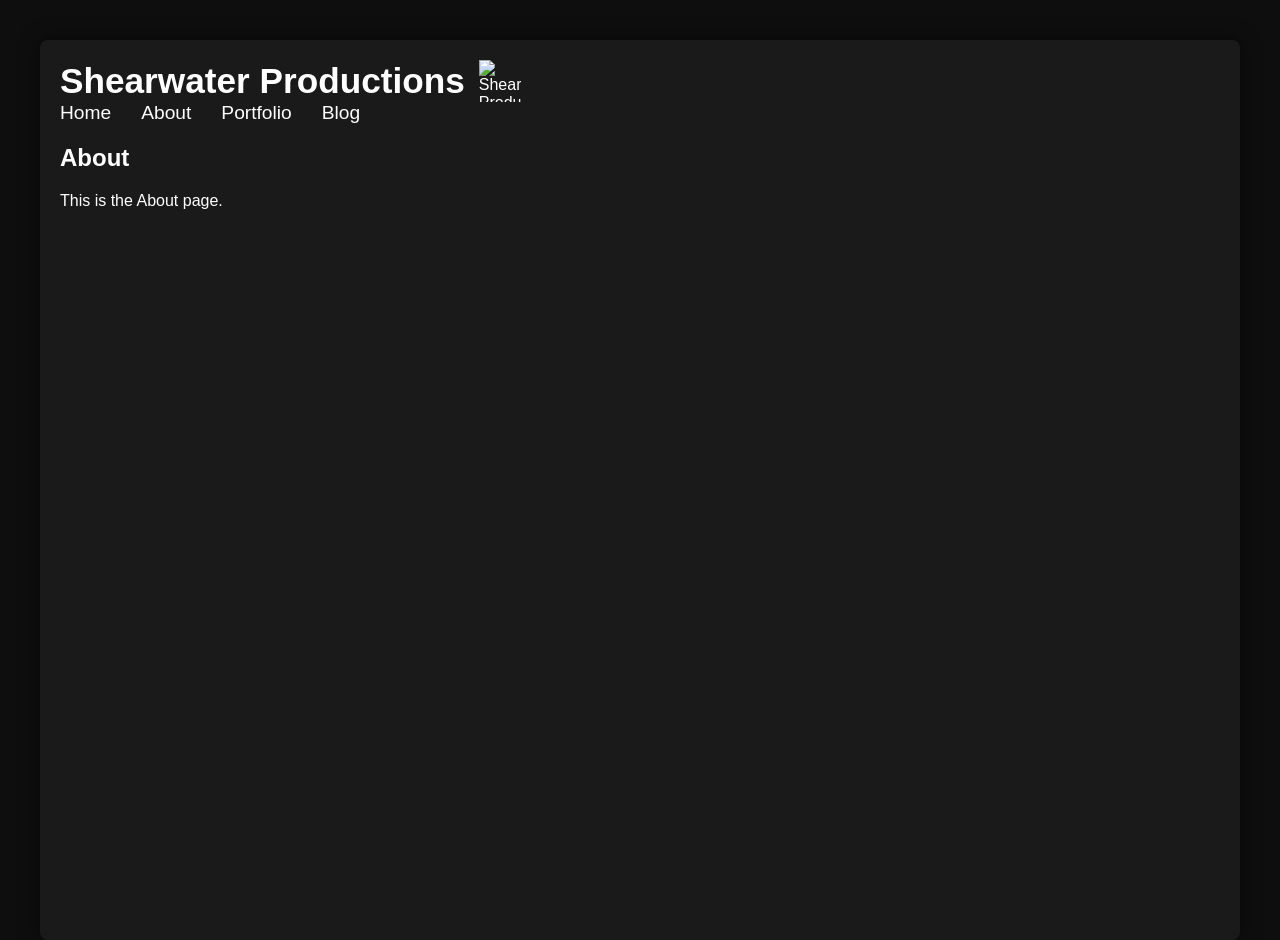
==== about.html @ 6f786496 "about.html" ====
<!DOCTYPE html>
<html>
<head>
  <title>About, Shearwater Productions</title>
  <link rel="stylesheet" href="assets/style.css">
</head>
<body>
  <div class="page">
    <div class="main">
      <header class="top-bar">
        <div class="brand">
          <h1>Shearwater Productions</h1>
          <img src="assets/logo.png" alt="Shearwater Productions logo" class="logo">
        </div>

        <nav class="nav-menu">
          <a href="index.html">Home</a>
          <a href="about.html">About</a>
          <a href="portfolio.html">Portfolio</a>
          <a href="blog.html">Blog</a>
        </nav>
      </header>

      <section>
        <h2>About</h2>
        <p>This is the About page.</p>
      </section>
    </div>
  </div>
</body>
</html>
---- assets/style.css ----
/* FULL PAGE BACKGROUND */
body {
  margin: 0;
  font-family: Arial, Helvetica, sans-serif;
  background: #0e0e0e;
  color: white;
}

/* OUTER WRAPPER */
.page {
  width: 100%;
  display: flex;
  justify-content: center;
  padding-top: 40px;
}

/* MAIN CONTENT COLUMN */
.main {
  width: 1200px;
  max-width: calc(100% - 40px);
  background: #1a1a1a;
  min-height: 100vh;
  padding: 20px;
  box-sizing: border-box;
  border-radius: 8px;
  box-shadow: 0 0 20px rgba(0,0,0,0.5);
}

/* HEADER */
header {
 .top-bar {
  display: flex;
  justify-content: space-between;
  align-items: center;
  border-bottom: 1px solid #333;
  padding-bottom: 18px;
  margin-bottom: 30px;
}

.brand {
  display: flex;
  align-items: center;
  gap: 14px;
}

.brand h1 {
  margin: 0;
  font-size: 2.2rem;
  color: white;
}

.logo {
  width: 42px;
  height: 42px;
  object-fit: contain;
}

.nav-menu {
  display: flex;
  gap: 30px;
}

.nav-menu a {
  color: white;
  text-decoration: none;
  font-size: 1.2rem;
}

.nav-menu a:hover {
  color: #4da6ff;
}
}

/* LINKS */
a {
  color: #4da6ff;
  text-decoration: none;
}
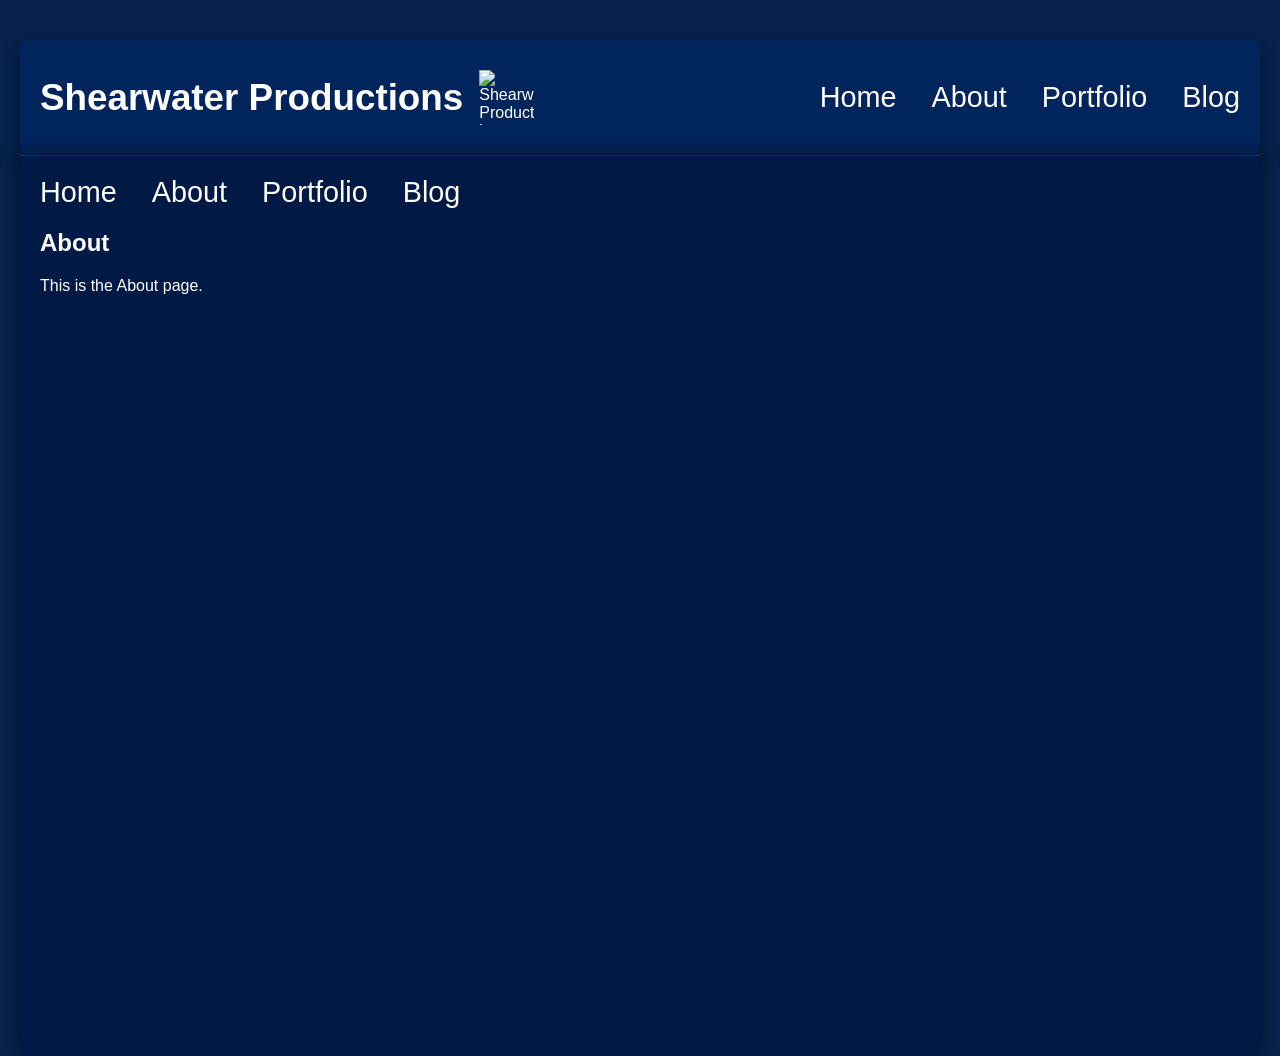
==== commit 7e034d10: "Update about.html" ====
--- a/about.html
+++ b/about.html
@@ -5,13 +5,23 @@
   <link rel="stylesheet" href="assets/style.css">
 </head>
 <body>
-  <div class="page">
-    <div class="main">
-      <header class="top-bar">
-        <div class="brand">
-          <h1>Shearwater Productions</h1>
-          <img src="assets/logo.png" alt="Shearwater Productions logo" class="logo">
-        </div>
+ <div class="page">
+
+  <header class="top-bar">
+    <div class="brand">
+      <h1>Shearwater Productions</h1>
+      <img src="assets/logo.png" alt="Shearwater Productions logo" class="logo">
+    </div>
+
+    <nav class="nav-menu">
+      <a href="index.html">Home</a>
+      <a href="about.html">About</a>
+      <a href="portfolio.html">Portfolio</a>
+      <a href="blog.html">Blog</a>
+    </nav>
+  </header>
+
+  <div class="main">
 
         <nav class="nav-menu">
           <a href="index.html">Home</a>
--- a/assets/style.css
+++ b/assets/style.css
@@ -2,7 +2,7 @@
 body {
   margin: 0;
   font-family: Arial, Helvetica, sans-serif;
-  background: #0e0e0e;
+  background: #07224d;
   color: white;
 }
 
@@ -10,69 +10,503 @@
 .page {
   width: 100%;
   display: flex;
-  justify-content: center;
+  flex-direction: column;
+  align-items: center;
   padding-top: 40px;
 }
 
 /* MAIN CONTENT COLUMN */
 .main {
-  width: 1200px;
+  width: 1300px;
   max-width: calc(100% - 40px);
-  background: #1a1a1a;
+  background: #001a45;
   min-height: 100vh;
   padding: 20px;
   box-sizing: border-box;
-  border-radius: 8px;
+
+  border-radius: 0 0 8px 8px;
   box-shadow: 0 0 20px rgba(0,0,0,0.5);
 }
 
-/* HEADER */
-header {
- .top-bar {
+.top-bar {
+  width: 1300px;
+  max-width: calc(100% - 40px);
+
   display: flex;
   justify-content: space-between;
   align-items: center;
+  gap: 30px;
+
+  padding: 30px 20px;
+  box-sizing: border-box;
+  margin-bottom: 0;
+
+  background: #00245c;
+  border-radius: 6px 6px 0 0;
   border-bottom: 1px solid #333;
-  padding-bottom: 18px;
-  margin-bottom: 30px;
-}
-
+
+  box-shadow: 0 4px 15px rgba(0,0,0,0.4);
+}
+
+/* BRAND AREA */
 .brand {
   display: flex;
   align-items: center;
-  gap: 14px;
+  gap: 16px;
 }
 
 .brand h1 {
   margin: 0;
-  font-size: 2.2rem;
-  color: white;
-}
-
+  font-size: 2.3rem;   /* 👈 bigger title */
+  white-space: nowrap;
+}
+
+/* LOGO */
 .logo {
-  width: 42px;
-  height: 42px;
+  width: 55px;         /* 👈 bigger logo */
+  height: 55px;
   object-fit: contain;
 }
 
+/* NAVIGATION */
 .nav-menu {
   display: flex;
-  gap: 30px;
+  gap: 35px;           /* 👈 more spacing between links */
+  align-items: center;
 }
 
 .nav-menu a {
   color: white;
   text-decoration: none;
-  font-size: 1.2rem;
+  font-size: 1.8rem;   /* 👈 bigger nav text */
+  font-weight: 500;
 }
 
 .nav-menu a:hover {
   color: #4da6ff;
 }
-}
-
-/* LINKS */
-a {
+                                  /* HERO SECTION */
+.hero {
+  display: flex;
+  justify-content: space-between;
+  align-items: stretch;
+  gap: 60px;                /* 👈 more space between text and image */
+  
+  padding: 40px 20px;      /* 👈 pushes content inward from edges */
+  
+  margin-bottom: 40px;
+  min-height: 380px;
+}
+
+.hero-text {
+  flex: 1;
+  display: flex;
+  flex-direction: column;
+  justify-content: center;
+}
+
+.hero-text h2 {
+  margin: 0 0 20px 0;
+  font-size: 3rem;
+  color: white;
+}
+
+.hero-text p {
+  margin: 0;
+  font-size: 1.5rem;
+  line-height: 1.6;
+  color: #e0e0e0;
+  max-width: 500px;
+}
+
+.hero-image {
+  width: 480px;
+}
+
+.hero-image img {
+  width: 100%;
+  height: 100%;
+  object-fit: cover;
+  border-radius: 20px;
+  display: block;
+}
+/* BUTTON SECTION */
+.cta-buttons {
+  display: flex;
+  justify-content: center;
+  gap: 60px;
+  margin: 70px 0;
+}
+
+/* EACH BUTTON BLOCK */
+.cta-item {
+  display: flex;
+  flex-direction: column;
+  align-items: center;
+  gap: 15px;
+}
+
+/* TEXT ABOVE BUTTON */
+.cta-item p {
+  margin: 0;
+  font-size: 1.5rem;
+  color: #ccc;
+}
+
+/* BASE BUTTON STYLE */
+.btn {
+  width: 320px;            /* 👈 forces same width */
+  height: 100px;            /* 👈 forces same height */
+  display: flex;
+  align-items: center;
+  justify-content: center;
+
+  font-size: 2rem;
+  font-weight: bold;
+  text-decoration: none;
+
+  border-radius: 12px;
+  transition: all 0.2s ease;
+}
+
+/* COLORS */
+.btn-blue {
+  background: #2d5aa3;
+  color: white;
+}
+
+.btn-green {
+  background: #3c7d3c;
+  color: white;
+}
+
+.btn-red {
+  background: #a33c3c;
+  color: white;
+}
+
+/* HOVER EFFECT */
+.btn:hover {
+  transform: translateY(-4px);
+  opacity: 0.9;
+}
+
+.section-divider {
+  border: none;
+  border-top: 2px solid #333;
+
+  margin: 40px 0;   /* 👈 smaller spacing */
+  width: 100%;
+
+  opacity: 0.8;     /* 👈 softer look */
+}
+.section-divider-mini {
+  width: 60%;              /* 👈 spans most of the width */
+  height: 1px;
+  background: #333;
+  border: none;
+  margin: 40px auto;       /* centers it horizontally */
+}
+
+                                                                                        /* NEWS SECTION */
+.news-section {
+  display: flex;
+  flex-direction: column;
+  gap: 60px;
+}
+
+/* NEWS TITLE */
+.news-heading {
+  font-size: 2.8rem;     /* bigger */
+  text-align: center;    /* centered */
+  margin-bottom: 30px;
+}
+
+/* EACH ROW */
+.news-row {
+  display: flex;
+
+  gap: 40px;
+  justify-content: space-between;
+}
+
+/* REVERSED ROW */
+.news-row.reverse {
+  flex-direction: row-reverse;
+}
+
+/* IMAGES */
+.news-image {
+  width: 400px;
+  height: 250px;
+  object-fit: cover;
+  border-radius: 10px;
+}
+
+/* TEXT */
+.news-text {
+  flex: 1;
+  max-width: 600px;   /* increase from smaller value */
+}
+
+.news-text h3 {
+  font-size: 2rem;
+  margin-bottom: 10px;
+}
+
+.news-text p {
+  font-size: 1.3rem;
+  color: #ccc;
+  line-height: 1.7;
+}
+.news-row .news-text {
+  text-align: right;
+  margin-left: auto;   /* pushes it right */
+  margin-right: 40px;   /* 👈 pulls it LEFT slightly */
+}
+.news-row.reverse .news-text {
+  text-align: left;
+  margin-right: auto;   /* pushes it left */
+}
+/* BLOG PAGE LAYOUT */
+.blog-layout {
+  display: flex;
+  gap: 30px;
+  align-items: flex-start;
+}
+
+.blog-sidebar {
+  width: 260px;
+  flex-shrink: 0;
+  border-right: 1px solid #333;
+  padding-right: 20px;
+}
+
+.sidebar-box {
+  margin-bottom: 30px;
+  padding-bottom: 20px;
+  border-bottom: 1px solid #333;
+}
+
+.sidebar-box h2 {
+  margin: 0 0 15px 0;
+  font-size: 1.5rem;
+}
+
+.sidebar-box a {
+  display: block;
+  margin-bottom: 10px;
+  color: white;
+  text-decoration: none;
+}
+
+.sidebar-box a:hover {
   color: #4da6ff;
+}
+
+#searchInput {
+  width: 100%;
+  padding: 12px;
+  box-sizing: border-box;
+  border: 1px solid #444;
+  background: #111;
+  color: white;
+  border-radius: 6px;
+  font-size: 1rem;
+}
+
+.tag-filter-list {
+  display: flex;
+  flex-direction: column;
+  gap: 10px;
+}
+
+.tag-filter {
+  text-align: left;
+  padding: 10px 12px;
+  border: 1px solid #444;
+  background: #1f1f1f;
+  color: white;
+  cursor: pointer;
+  border-radius: 6px;
+  font-size: 1rem;
+}
+
+.tag-filter:hover,
+.tag-filter.active {
+  background: #2d5aa3;
+  border-color: #2d5aa3;
+}
+
+.blog-main-content {
+  flex: 1;
+}
+
+.blog-preview-card {
+  display: flex;
+  gap: 25px;
+  padding: 25px 0;
+  border-bottom: 1px solid #333;
+}
+
+.blog-preview-image {
+  width: 220px;
+  flex-shrink: 0;
+}
+
+.blog-preview-image img {
+  width: 100%;
+  height: 160px;
+  object-fit: cover;
+  border-radius: 8px;
+  display: block;
+}
+
+.blog-preview-text {
+  flex: 1;
+  display: flex;
+  flex-direction: column;
+}
+
+.blog-preview-text h2 {
+  margin: 0 0 12px 0;
+  font-size: 2rem;
+}
+
+.blog-preview-text h2 a {
+  color: white;
   text-decoration: none;
 }
+
+.blog-preview-text h2 a:hover {
+  color: #4da6ff;
+}
+
+.blog-preview-tags {
+  display: flex;
+  flex-wrap: wrap;
+  gap: 10px;
+  margin-bottom: 15px;
+}
+
+.post-tag {
+  display: inline-block;
+  padding: 6px 10px;
+  background: #2a2a2a;
+  border: 1px solid #444;
+  border-radius: 20px;
+  font-size: 0.95rem;
+}
+
+.blog-preview-text p {
+  margin: 0 0 15px 0;
+  font-size: 1.15rem;
+  line-height: 1.7;
+  color: #ddd;
+}
+
+.blog-preview-date {
+  margin-top: auto;
+  text-align: right;
+  color: #999;
+  font-style: italic;
+}
+
+.blog-pagination {
+  display: flex;
+  justify-content: space-between;
+  align-items: center;
+  margin-top: 30px;
+  padding-top: 20px;
+}
+
+.blog-pagination button {
+  padding: 12px 18px;
+  border: none;
+  background: #2d5aa3;
+  color: white;
+  border-radius: 6px;
+  cursor: pointer;
+  font-size: 1rem;
+}
+
+.blog-pagination button:disabled {
+  opacity: 0.4;
+  cursor: default;
+}
+
+#pageIndicator {
+  color: #ddd;
+  font-size: 1rem;
+}
+
+.no-posts-message {
+  padding: 40px 0;
+}
+
+.no-posts-message h3 {
+  margin-bottom: 10px;
+  font-size: 1.8rem;
+}
+/* FULL BLOG POST */
+
+.full-post {
+  max-width: 900px;
+  margin: 40px auto;
+}
+
+.post-title {
+  font-size: 2.8rem;
+  margin-bottom: 15px;
+}
+
+.post-meta {
+  display: flex;
+  justify-content: space-between;
+  align-items: center;
+  margin-bottom: 25px;
+  color: #aaa;
+}
+
+.post-date {
+  font-style: italic;
+}
+
+.post-tags {
+  display: flex;
+  gap: 10px;
+}
+
+.post-image img {
+  width: 100%;
+  max-height: 500px;
+  object-fit: cover;
+  border-radius: 10px;
+  margin-bottom: 30px;
+}
+
+.post-content p {
+  font-size: 1.2rem;
+  line-height: 1.8;
+  margin-bottom: 20px;
+  color: #ddd;
+}
+/* BACK BUTTON */
+
+.back-button {
+  display: inline-block;
+  margin: 20px 0 10px 0;
+  padding: 10px 16px;
+  background: #2a2a2a;
+  border: 1px solid #444;
+  color: white;
+  text-decoration: none;
+  border-radius: 6px;
+  font-size: 1rem;
+  transition: all 0.2s ease;
+}
+
+.back-button:hover {
+  background: #2d5aa3;
+  border-color: #2d5aa3;
+}
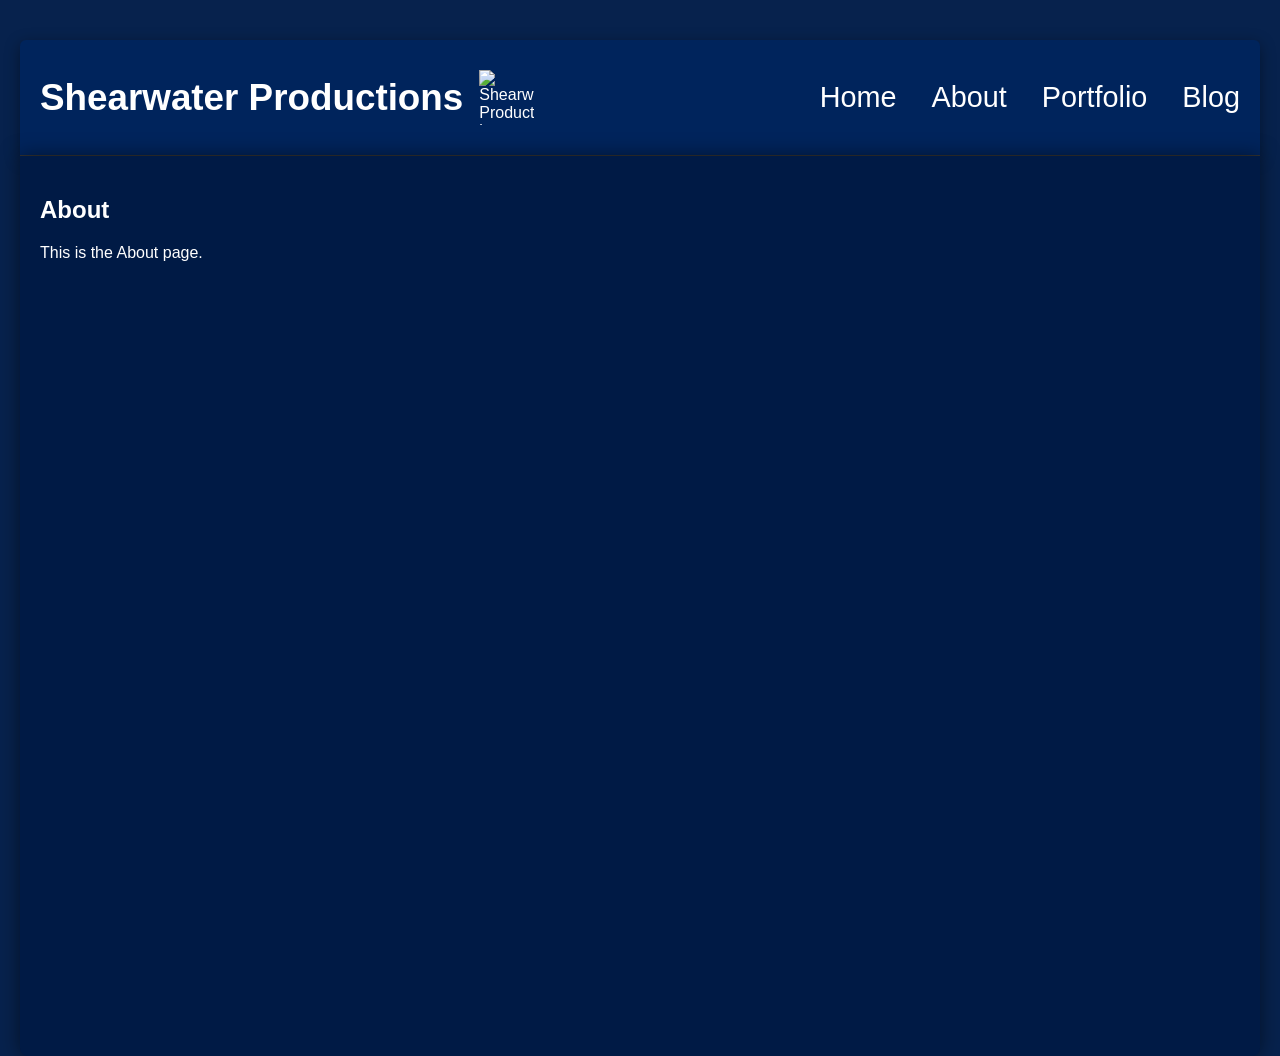
==== commit 31688131: "Update about.html" ====
--- a/about.html
+++ b/about.html
@@ -23,13 +23,7 @@
 
   <div class="main">
 
-        <nav class="nav-menu">
-          <a href="index.html">Home</a>
-          <a href="about.html">About</a>
-          <a href="portfolio.html">Portfolio</a>
-          <a href="blog.html">Blog</a>
-        </nav>
-      </header>
+       
 
       <section>
         <h2>About</h2>
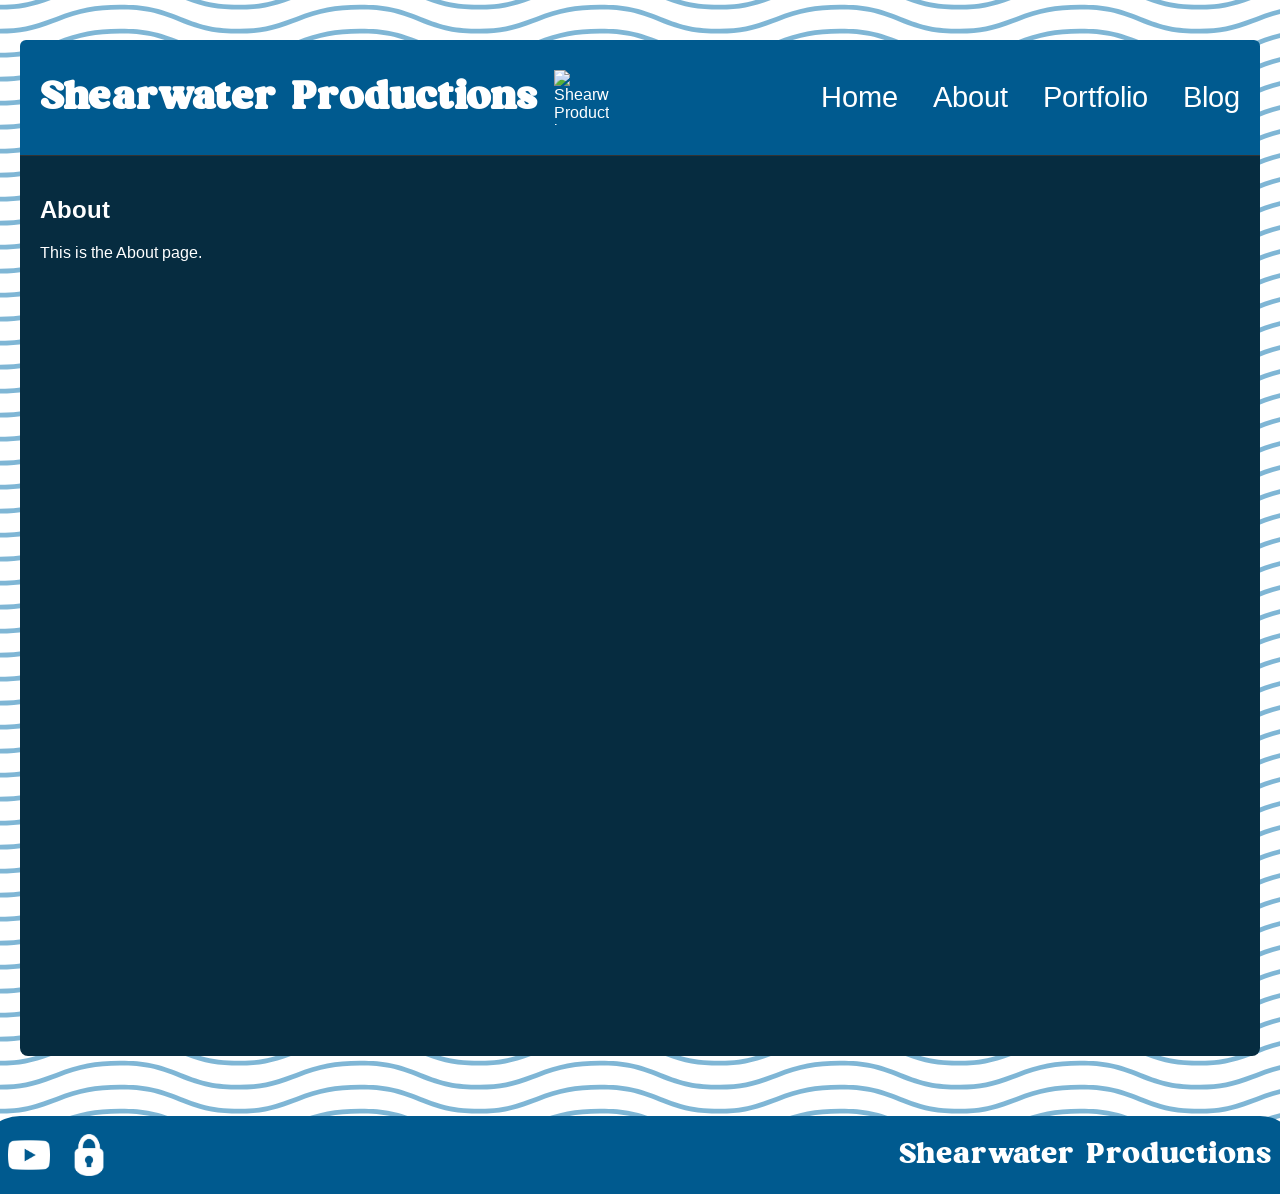
==== commit 82b670a8: "Update about.html" ====
--- a/about.html
+++ b/about.html
@@ -30,6 +30,21 @@
         <p>This is the About page.</p>
       </section>
     </div>
+    <footer class="site-footer">
+  <div class="footer-left">
+    <a href="https://www.youtube.com/" target="_blank" class="footer-icon-link">
+      <img src="assets/footeryoutubelogo.png" alt="YouTube" class="footer-icon">
+    </a>
+
+    <a href="https://example.com/" target="_blank" class="footer-icon-link">
+      <img src="assets/footerpasswordpagelogo.png" alt="Password Page" class="footer-icon">
+    </a>
+  </div>
+
+  <div class="footer-right">
+    <span class="footer-site-name">Shearwater Productions</span>
+  </div>
+</footer>
   </div>
 </body>
 </html>
--- a/assets/style.css
+++ b/assets/style.css
@@ -1,9 +1,69 @@
+/* === CUSTOM FONTS === */
+
+@font-face {
+  font-family: "MagicalNight";
+  src: url("font/MagicalNight.ttf") format("truetype");
+  font-weight: normal;
+  font-style: normal;
+}
+
+@font-face {
+  font-family: "LiberationSans";
+  src: url("font/LiberationSans-Regular.ttf") format("truetype");
+  font-weight: normal;
+  font-style: normal;
+}
+
+@font-face {
+  font-family: "LiberationSans";
+  src: url("font/LiberationSans-Bold.ttf") format("truetype");
+  font-weight: bold;
+  font-style: normal;
+}
+
+@font-face {
+  font-family: "LiberationSans";
+  src: url("font/LiberationSans-Italic.ttf") format("truetype");
+  font-weight: normal;
+  font-style: italic;
+}
+
+@font-face {
+  font-family: "LiberationSans";
+  src: url("font/LiberationSans-BoldItalic.ttf") format("truetype");
+  font-weight: bold;
+  font-style: italic;
+}
+
+body,
+p,
+a,
+li,
+span,
+div,
+button,
+input,
+textarea,
+select,
+label,
+h2,
+h3,
+h4,
+h5,
+h6 {
+  font-family: "LiberationSans", Arial, sans-serif;
+  color: white;
+}
 /* FULL PAGE BACKGROUND */
 body {
   margin: 0;
-  font-family: Arial, Helvetica, sans-serif;
-  background: #07224d;
-  color: white;
+  font-family: "LiberationSans", Arial, sans-serif;
+  background-color: #ffffff;
+
+  background-image: url("data:image/svg+xml,%3Csvg width='100' height='20' viewBox='0 0 100 20' xmlns='http://www.w3.org/2000/svg'%3E%3Cpath d='M21.184 20c.357-.13.72-.264 1.088-.402l1.768-.661C33.64 15.347 39.647 14 50 14c10.271 0 15.362 1.222 24.629 4.928.955.383 1.869.74 2.75 1.072h6.225c-2.51-.73-5.139-1.691-8.233-2.928C65.888 13.278 60.562 12 50 12c-10.626 0-16.855 1.397-26.66 5.063l-1.767.662c-2.475.923-4.66 1.674-6.724 2.275h6.335zm0-20C13.258 2.892 8.077 4 0 4V2c5.744 0 9.951-.574 14.85-2h6.334zM77.38 0C85.239 2.966 90.502 4 100 4V2c-6.842 0-11.386-.542-16.396-2h-6.225zM0 14c8.44 0 13.718-1.21 22.272-4.402l1.768-.661C33.64 5.347 39.647 4 50 4c10.271 0 15.362 1.222 24.629 4.928C84.112 12.722 89.438 14 100 14v-2c-10.271 0-15.362-1.222-24.629-4.928C65.888 3.278 60.562 2 50 2 39.374 2 33.145 3.397 23.34 7.063l-1.767.662C13.223 10.84 8.163 12 0 12v2z' fill='%23006dac' fill-opacity='0.5' fill-rule='evenodd'/%3E%3C/svg%3E");
+
+  background-repeat: repeat;
+  background-size: 240px auto; /* 👈 THIS CONTROLS SCALE */
 }
 
 /* OUTER WRAPPER */
@@ -19,13 +79,15 @@
 .main {
   width: 1300px;
   max-width: calc(100% - 40px);
-  background: #001a45;
+  background: #062c40;
   min-height: 100vh;
   padding: 20px;
   box-sizing: border-box;
 
   border-radius: 0 0 8px 8px;
-  box-shadow: 0 0 20px rgba(0,0,0,0.5);
+  box-shadow: none;
+  margin-top: 0;
+
 }
 
 .top-bar {
@@ -41,11 +103,11 @@
   box-sizing: border-box;
   margin-bottom: 0;
 
-  background: #00245c;
+  background: #005a8f;
   border-radius: 6px 6px 0 0;
   border-bottom: 1px solid #333;
 
-  box-shadow: 0 4px 15px rgba(0,0,0,0.4);
+  box-shadow: none;
 }
 
 /* BRAND AREA */
@@ -57,8 +119,11 @@
 
 .brand h1 {
   margin: 0;
-  font-size: 2.3rem;   /* 👈 bigger title */
+  font-family: "MagicalNight", Arial, sans-serif;
+  letter-spacing: 1.2px;
+  font-size: 2.7rem;
   white-space: nowrap;
+  color: white;
 }
 
 /* LOGO */
@@ -76,6 +141,7 @@
 }
 
 .nav-menu a {
+  font-family: "LiberationSans", Arial, sans-serif;
   color: white;
   text-decoration: none;
   font-size: 1.8rem;   /* 👈 bigger nav text */
@@ -171,17 +237,17 @@
 
 /* COLORS */
 .btn-blue {
-  background: #2d5aa3;
+  background: #005a8f;
   color: white;
 }
 
 .btn-green {
-  background: #3c7d3c;
+  background: #005a8f;
   color: white;
 }
 
 .btn-red {
-  background: #a33c3c;
+  background: #005a8f;
   color: white;
 }
 
@@ -193,7 +259,7 @@
 
 .section-divider {
   border: none;
-  border-top: 2px solid #333;
+  border-top: 2px solid #ffffff;
 
   margin: 40px 0;   /* 👈 smaller spacing */
   width: 100%;
@@ -203,7 +269,7 @@
 .section-divider-mini {
   width: 60%;              /* 👈 spans most of the width */
   height: 1px;
-  background: #333;
+  background: #ffffff;
   border: none;
   margin: 40px auto;       /* centers it horizontally */
 }
@@ -217,7 +283,7 @@
 
 /* NEWS TITLE */
 .news-heading {
-  font-size: 2.8rem;     /* bigger */
+  font-size: 4rem;     /* bigger */
   text-align: center;    /* centered */
   margin-bottom: 30px;
 }
@@ -510,3 +576,155 @@
   background: #2d5aa3;
   border-color: #2d5aa3;
 }
+/* HOME BLOG PREVIEW */
+.home-blog-preview {
+  margin-top: 60px;
+}
+
+.home-blog-heading {
+  text-align: center;
+  font-size: 2.8rem;
+  margin-bottom: 30px;
+}
+
+.latest-feature-post {
+  display: flex;
+  align-items: center;
+  gap: 40px;
+  margin: 0 auto 40px auto;
+  max-width: 950px;
+}
+
+.latest-feature-image {
+  width: 320px;
+  flex-shrink: 0;
+}
+
+.latest-feature-image img {
+  width: 100%;
+  aspect-ratio: 16 / 9;
+  object-fit: cover;
+  border-radius: 8px;
+  display: block;
+}
+
+.latest-feature-text {
+  flex: 1;
+}
+
+.latest-feature-date {
+  font-size: 1.1rem;
+  color: #ccc;
+  margin-bottom: 10px;
+  font-weight: 600;
+}
+
+.latest-feature-text h3 {
+  margin: 0 0 12px 0;
+  font-size: 2.2rem;
+}
+
+.latest-feature-text h3 a {
+  color: white;
+  text-decoration: none;
+}
+
+.latest-feature-text h3 a:hover {
+  color: #4da6ff;
+}
+
+.latest-feature-text p {
+  margin: 0;
+  font-size: 1.15rem;
+  line-height: 1.7;
+  color: #ddd;
+}
+
+.latest-post-grid {
+  display: flex;
+  justify-content: center;
+  gap: 24px;
+  margin-top: 30px;
+}
+
+
+.latest-grid-item {
+  width: 220px;
+  text-align: center;
+}
+
+
+.latest-grid-item a {
+  text-decoration: none;
+  color: white;
+}
+
+.latest-grid-item img {
+  width: 100%;
+  aspect-ratio: 16 / 9;
+  object-fit: cover;
+  border-radius: 8px;
+  display: block;
+  margin-bottom: 12px;
+}
+
+.latest-grid-item h4 {
+  margin: 0 0 6px 0;
+  font-size: 1.2rem;
+}
+
+.latest-grid-item a:hover h4 {
+  color: #4da6ff;
+}
+.latest-grid-date {
+  font-size: 0.85rem;
+  color: #aaa;
+  text-align: center;
+}
+/* FOOTER */
+.site-footer {
+  width: calc(100% + 40px);
+  margin: 60px -20px -20px -20px;
+  box-sizing: border-box;
+
+  background: #005a8f;
+  padding: 18px 28px;
+
+  display: flex;
+  justify-content: space-between;
+  align-items: center;
+
+  border-radius: 40px 40px 0 0;
+}
+
+.footer-left {
+  display: flex;
+  align-items: center;
+  gap: 18px;
+}
+
+.footer-icon-link {
+  display: inline-flex;
+  align-items: center;
+  justify-content: center;
+  text-decoration: none;
+}
+
+.footer-icon {
+  width: 42px;
+  height: 42px;
+  object-fit: contain;
+  display: block;
+}
+
+.footer-right {
+  display: flex;
+  align-items: center;
+}
+
+.footer-site-name {
+  font-family: "MagicalNight", Arial, sans-serif;
+  font-size: 2rem;
+  color: white;
+  letter-spacing: 1px;
+}
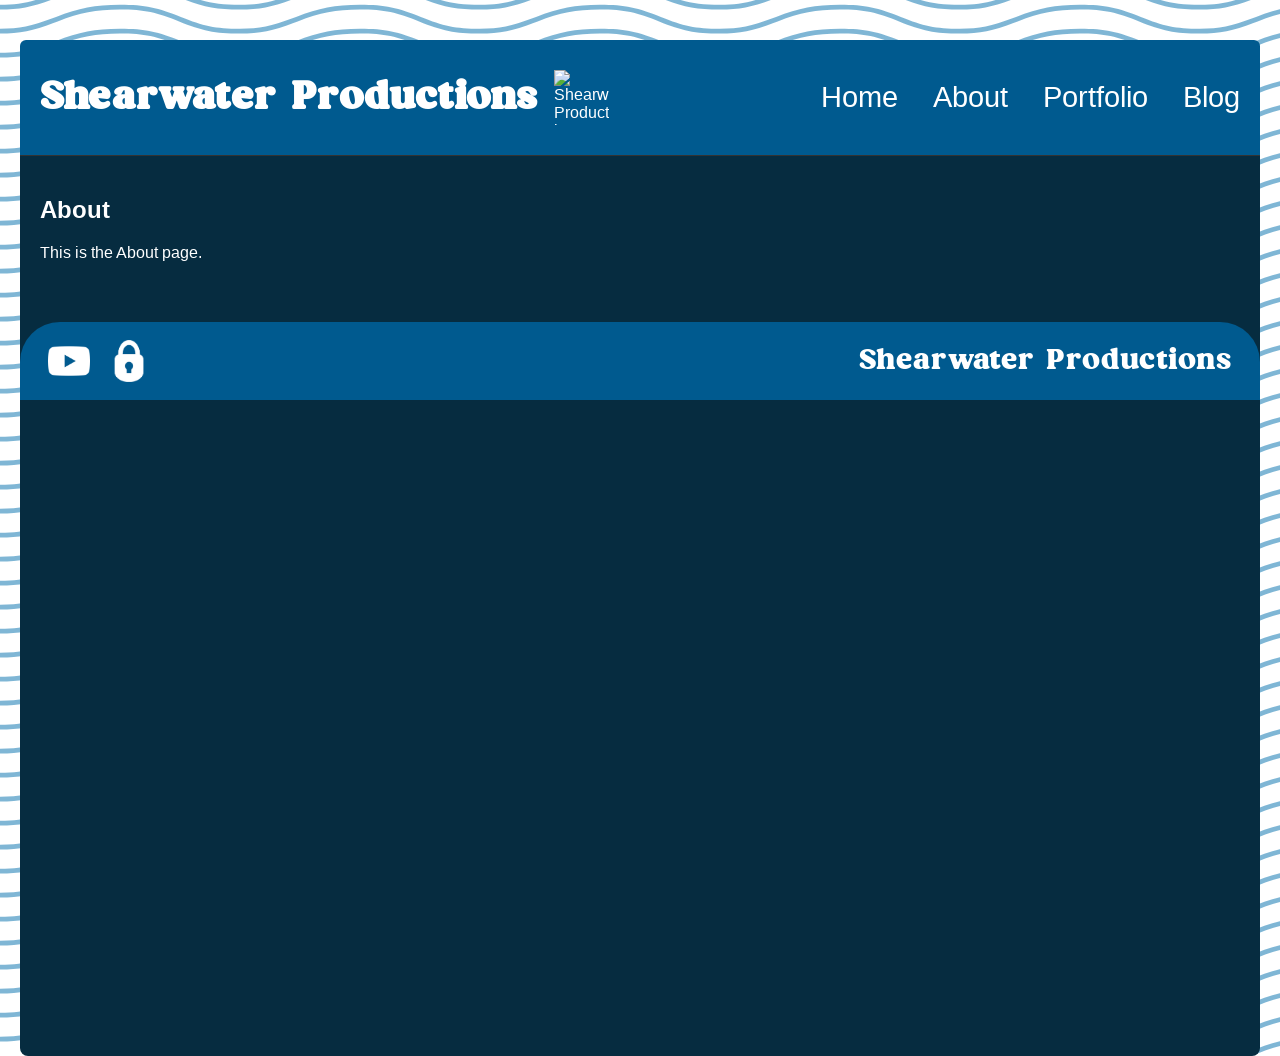
==== commit 8925a12b: "Update about.html" ====
--- a/about.html
+++ b/about.html
@@ -4,8 +4,10 @@
   <title>About, Shearwater Productions</title>
   <link rel="stylesheet" href="assets/style.css">
 </head>
+
 <body>
- <div class="page">
+
+<div class="page">
 
   <header class="top-bar">
     <div class="brand">
@@ -23,28 +25,30 @@
 
   <div class="main">
 
-       
+    <section>
+      <h2>About</h2>
+      <p>This is the About page.</p>
+    </section>
 
-      <section>
-        <h2>About</h2>
-        <p>This is the About page.</p>
-      </section>
-    </div>
     <footer class="site-footer">
-  <div class="footer-left">
-    <a href="https://www.youtube.com/" target="_blank" class="footer-icon-link">
-      <img src="assets/footeryoutubelogo.png" alt="YouTube" class="footer-icon">
-    </a>
+      <div class="footer-left">
+        <a href="https://www.youtube.com/@ShearwaterProductions" target="_blank" class="footer-icon-link">
+          <img src="assets/footeryoutubelogo.png" alt="YouTube" class="footer-icon">
+        </a>
 
-    <a href="https://example.com/" target="_blank" class="footer-icon-link">
-      <img src="assets/footerpasswordpagelogo.png" alt="Password Page" class="footer-icon">
-    </a>
+        <a href="password.html" class="footer-icon-link">
+          <img src="assets/footerpasswordpagelogo.png" alt="Password Page" class="footer-icon">
+        </a>
+      </div>
+
+      <div class="footer-right">
+        <span class="footer-site-name">Shearwater Productions</span>
+      </div>
+    </footer>
+
   </div>
 
-  <div class="footer-right">
-    <span class="footer-site-name">Shearwater Productions</span>
-  </div>
-</footer>
-  </div>
+</div>
+
 </body>
 </html>
--- a/assets/style.css
+++ b/assets/style.css
@@ -69,6 +69,7 @@
 /* OUTER WRAPPER */
 .page {
   width: 100%;
+  min-height: 100vh;
   display: flex;
   flex-direction: column;
   align-items: center;
@@ -83,11 +84,10 @@
   min-height: 100vh;
   padding: 20px;
   box-sizing: border-box;
-
   border-radius: 0 0 8px 8px;
   box-shadow: none;
   margin-top: 0;
-
+  flex: 1;
 }
 
 .top-bar {
@@ -728,3 +728,73 @@
   color: white;
   letter-spacing: 1px;
 }
+/* PASSWORD PAGE */
+.password-page {
+  min-height: calc(100vh - 100px);
+  display: flex;
+  flex-direction: column;
+  justify-content: center;
+  align-items: center;
+  padding: 40px 20px;
+  box-sizing: border-box;
+}
+
+.password-heading {
+  font-size: 4rem;
+  font-weight: bold;
+  margin: 0 0 40px 0;
+  text-align: center;
+  color: white;
+}
+
+.password-form {
+  display: flex;
+  align-items: center;
+  gap: 18px;
+  width: 100%;
+  max-width: 700px;
+}
+
+.password-input {
+  flex: 1;
+  height: 72px;
+  padding: 0 24px;
+  font-size: 1.5rem;
+  font-family: "LiberationSans", Arial, sans-serif;
+  border: 2px solid #ffffff55;
+  border-radius: 14px;
+  background: #ffffff;
+  color: #000;
+  box-sizing: border-box;
+}
+
+.password-input:focus {
+  outline: none;
+  border-color: #ffffff;
+}
+
+.password-submit {
+  width: 72px;
+  height: 72px;
+  border: 2px solid #ffffff55;
+  border-radius: 14px;
+  background: #ffffff;
+  color: #000;
+  font-size: 2.5rem;
+  font-weight: bold;
+  cursor: pointer;
+  display: flex;
+  align-items: center;
+  justify-content: center;
+}
+
+.password-submit:hover {
+  background: #e6e6e6;
+}
+
+.password-message {
+  margin-top: 20px;
+  font-size: 1.1rem;
+  color: #ffb3b3;
+  min-height: 24px;
+}
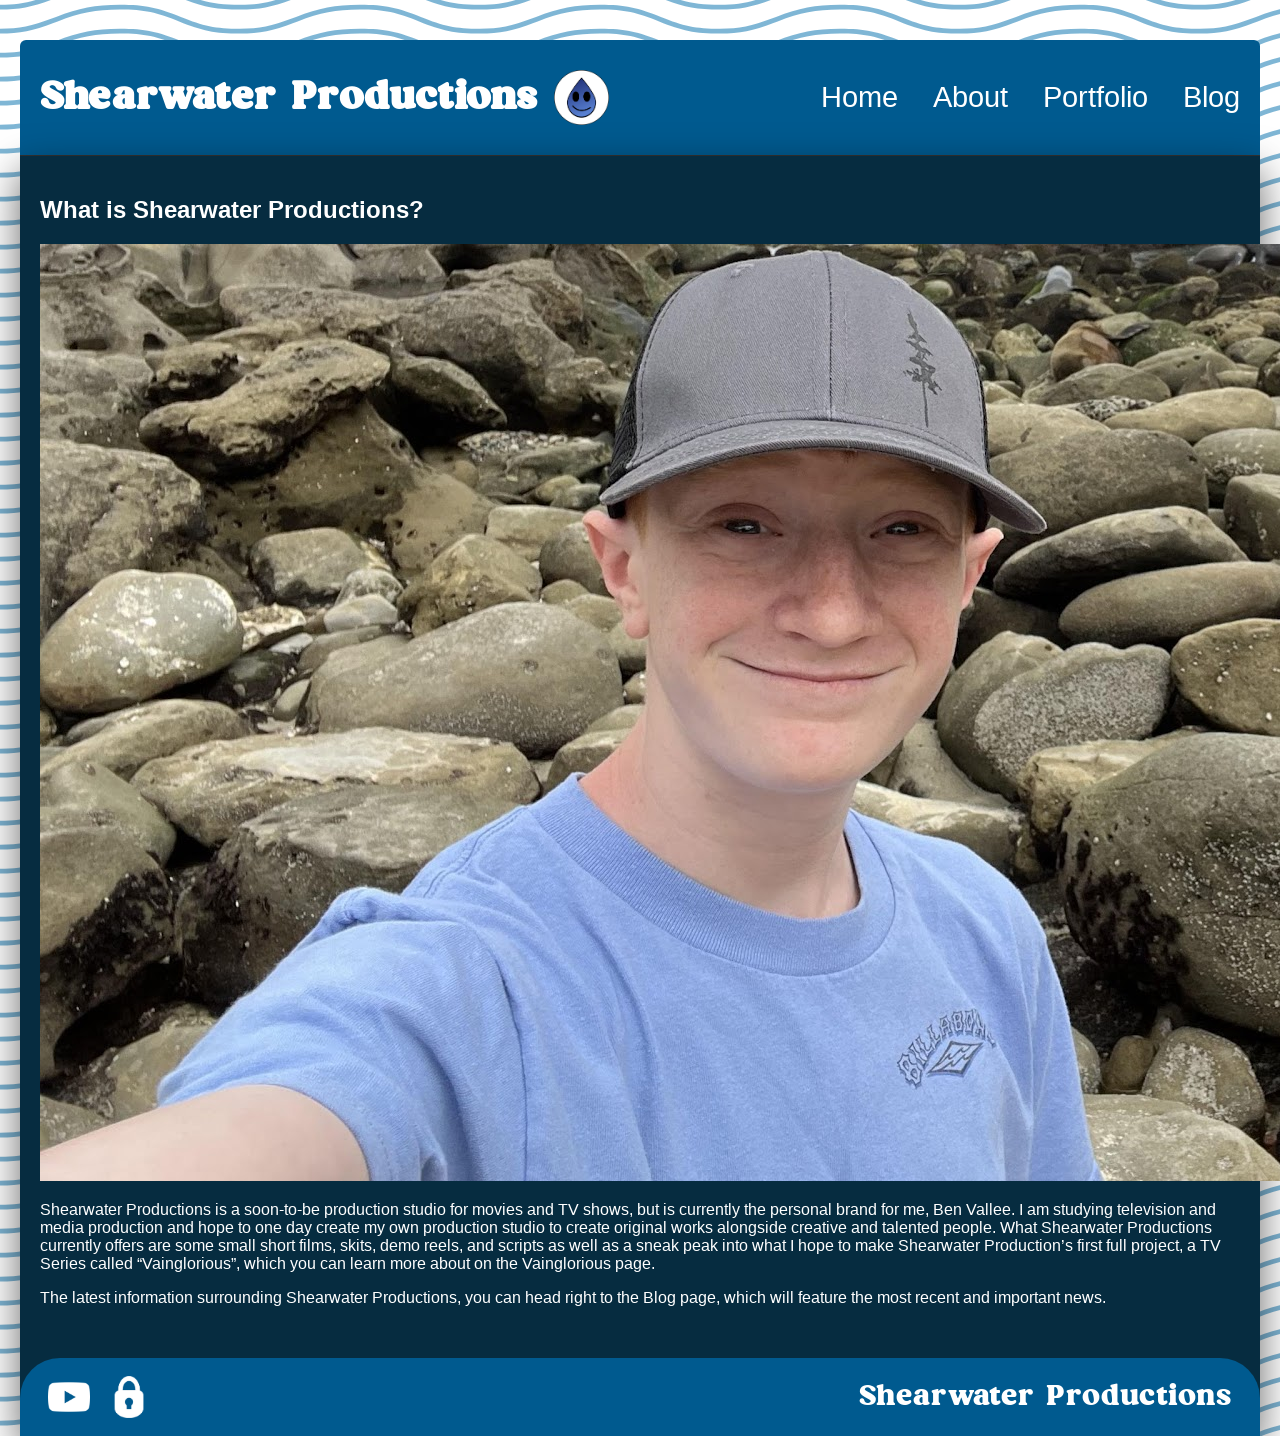
==== commit 7ae08c49: "Update about.html" ====
--- a/about.html
+++ b/about.html
@@ -25,10 +25,21 @@
 
   <div class="main">
 
-    <section>
-      <h2>About</h2>
-      <p>This is the About page.</p>
-    </section>
+   <section class="about-page-content">
+
+  <h2>What is Shearwater Productions?</h2>
+
+  <img src="assets/aboutpage_benvallee.png" alt="Ben Vallee" class="about-image">
+
+  <p>
+    Shearwater Productions is a soon-to-be production studio for movies and TV shows, but is currently the personal brand for me, Ben Vallee. I am studying television and media production and hope to one day create my own production studio to create original works alongside creative and talented people. What Shearwater Productions currently offers are some small short films, skits, demo reels, and scripts as well as a sneak peak into what I hope to make Shearwater Production’s first full project, a TV Series called “Vainglorious”, which you can learn more about on the Vainglorious page.
+  </p>
+
+  <p>
+    The latest information surrounding Shearwater Productions, you can head right to the Blog page, which will feature the most recent and important news.
+  </p>
+
+</section>
 
     <footer class="site-footer">
       <div class="footer-left">
--- a/assets/style.css
+++ b/assets/style.css
@@ -81,13 +81,16 @@
   width: 1300px;
   max-width: calc(100% - 40px);
   background: #062c40;
-  min-height: 100vh;
   padding: 20px;
   box-sizing: border-box;
+
   border-radius: 0 0 8px 8px;
-  box-shadow: none;
-  margin-top: 0;
+
+  box-shadow: 0 15px 40px rgba(0,0,0,0.6);
+  
   flex: 1;
+  display: flex;
+  flex-direction: column;
 }
 
 .top-bar {
@@ -344,14 +347,14 @@
 .blog-sidebar {
   width: 260px;
   flex-shrink: 0;
-  border-right: 1px solid #333;
+  border-right: 1px solid #ffffff;
   padding-right: 20px;
 }
 
 .sidebar-box {
   margin-bottom: 30px;
   padding-bottom: 20px;
-  border-bottom: 1px solid #333;
+  border-bottom: 1px solid #ffffff;
 }
 
 .sidebar-box h2 {
@@ -412,7 +415,7 @@
   display: flex;
   gap: 25px;
   padding: 25px 0;
-  border-bottom: 1px solid #333;
+  border-bottom: 1px solid #ffffff;
 }
 
 .blog-preview-image {
@@ -684,7 +687,6 @@
 /* FOOTER */
 .site-footer {
   width: calc(100% + 40px);
-  margin: 60px -20px -20px -20px;
   box-sizing: border-box;
 
   background: #005a8f;
@@ -695,6 +697,11 @@
   align-items: center;
 
   border-radius: 40px 40px 0 0;
+
+  margin-top: 35px; /* 👈 THIS is the correct spacing */
+  margin-left: -20px;
+  margin-right: -20px;
+  margin-bottom: -20px;
 }
 
 .footer-left {
@@ -798,3 +805,25 @@
   color: #ffb3b3;
   min-height: 24px;
 }
+.back-button {
+  align-self: flex-start;
+}
+
+.full-post-wide {
+  width: 100%;
+  max-width: 1100px;
+}
+
+.full-post-wide .post-title,
+.full-post-wide .post-meta,
+.full-post-wide .post-content {
+  max-width: 900px;
+  margin-left: auto;
+  margin-right: auto;
+}
+
+.full-post-wide .post-image {
+  max-width: 900px;
+  margin-left: auto;
+  margin-right: auto;
+}
